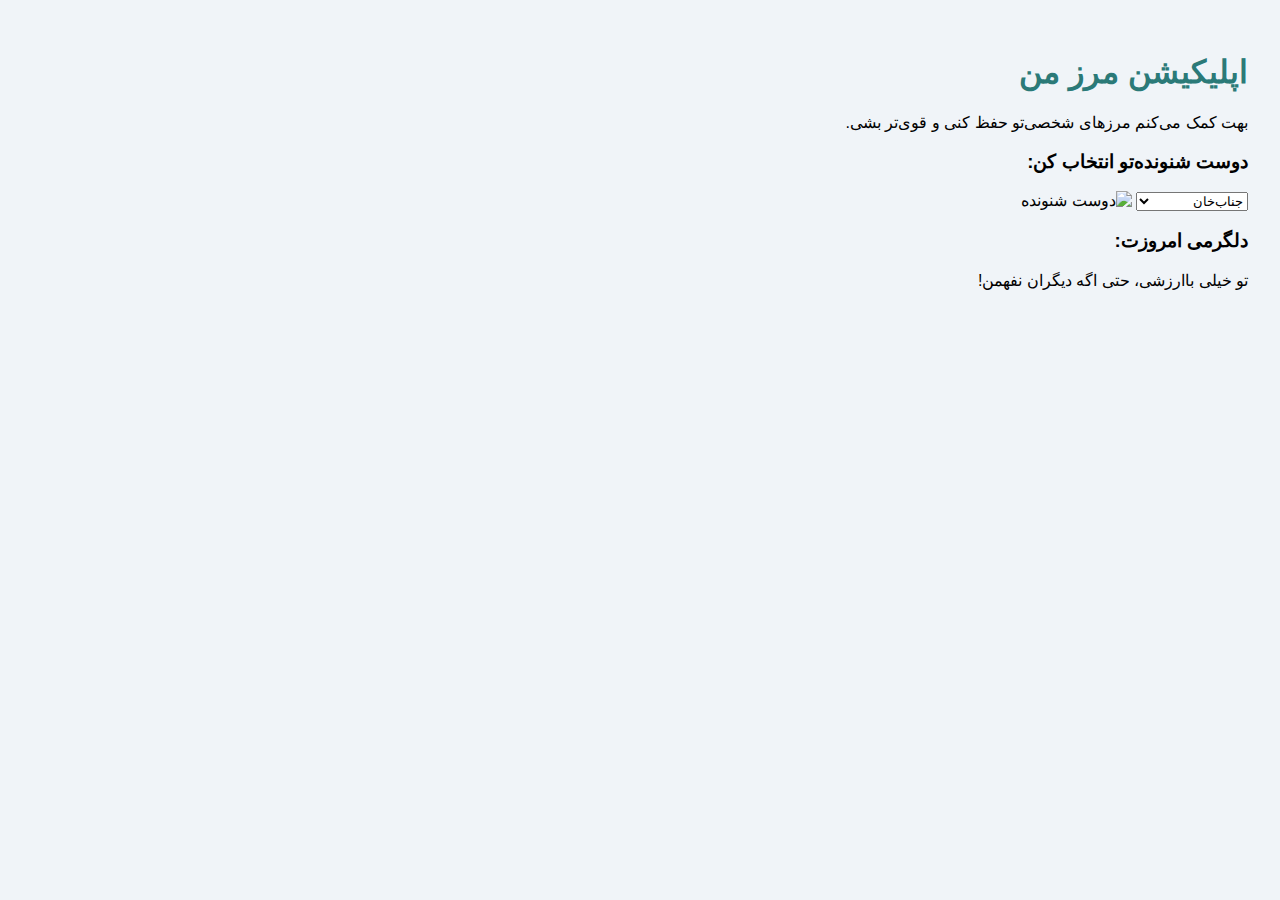
==== index.html @ b68885d4 "Update index.html" ====
<!DOCTYPE html>
<html lang="fa">
<head>
  <meta charset="UTF-8" />
  <meta name="viewport" content="width=device-width, initial-scale=1.0"/>
  <link rel="manifest" href="manifest.json" />
  <link rel="stylesheet" href="style.css" />
  <title>مرز من</title>
</head>
<body>
  <h1>اپلیکیشن مرز من</h1>
  <p>بهت کمک می‌کنم مرزهای شخصی‌تو حفظ کنی و قوی‌تر بشی.</p>

  <div class="friend-box">
    <h3>دوست شنونده‌تو انتخاب کن:</h3>
    <select id="friend-select">
      <option value="jenabkhan.png">جناب‌خان</option>
      <option value="kolahghermezi.png">کلاه قرمزی</option>
      <option value="elsa.png">السا</option>
      <option value="ladybug.png">دختر کفشدوزکی</option>
    </select>
    <img id="friend-image" src="jenabkhan.png" alt="دوست شنونده" />
  </div>

  <div class="encourage-box">
    <h3>دلگرمی امروزت:</h3>
    <p id="quote">تو خیلی باارزشی، حتی اگه دیگران نفهمن!</p>
  </div>

  <script src="app.js"></script>
</body>
</html>
---- style.css ----
body {
  font-family: sans-serif;
  direction: rtl;
  background: #f0f4f8;
  margin: 0;
  padding: 2rem;
}
main {
  background: #fff;
  padding: 1rem;
  border-radius: 1rem;
  box-shadow: 0 0 10px rgba(0,0,0,0.1);
}
h1 {
  color: #2b7a78;
}
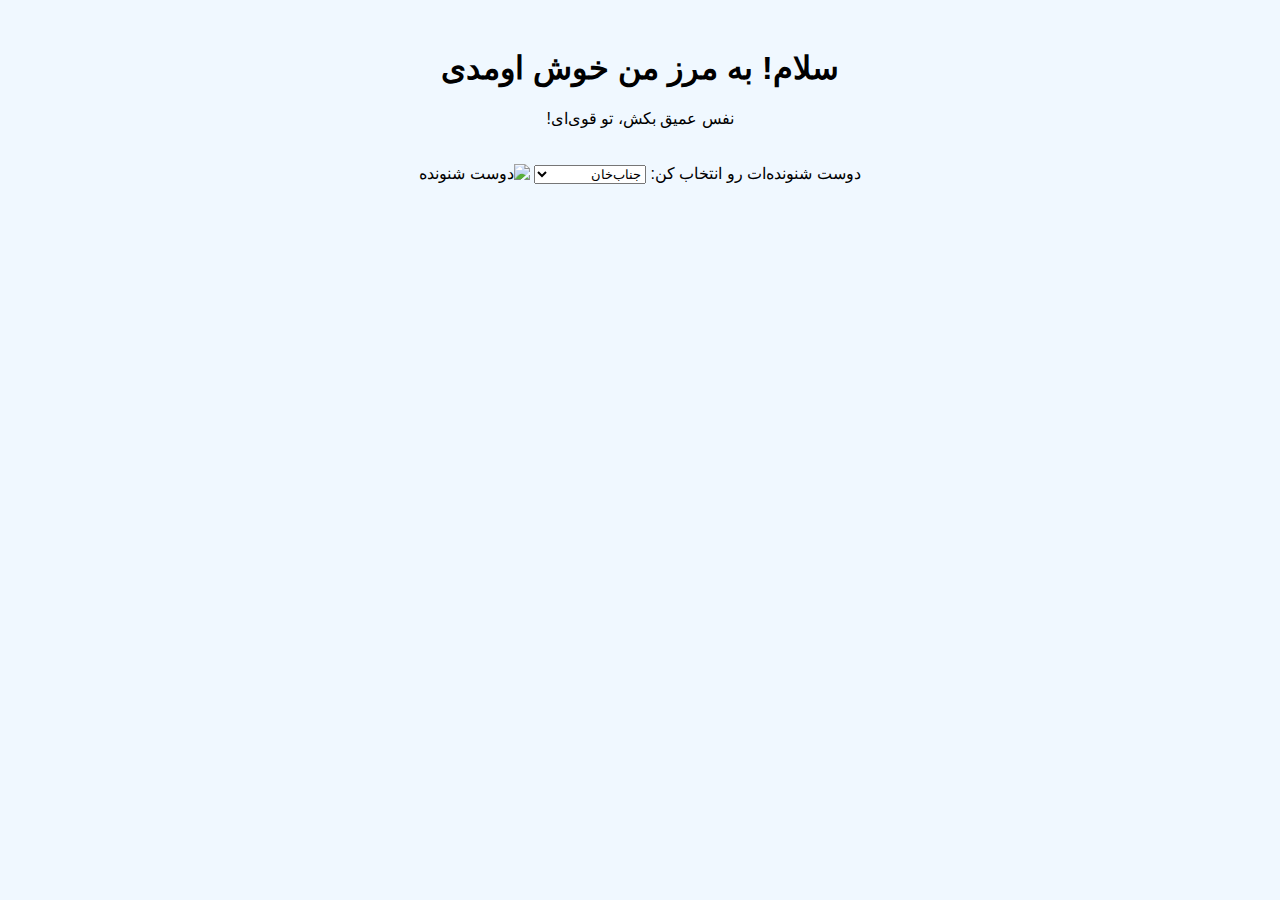
==== commit 97e5a82d: "Add files via upload" ====
--- a/index.html
+++ b/index.html
@@ -1,32 +1,26 @@
+
 <!DOCTYPE html>
 <html lang="fa">
 <head>
-  <meta charset="UTF-8" />
-  <meta name="viewport" content="width=device-width, initial-scale=1.0"/>
-  <link rel="manifest" href="manifest.json" />
-  <link rel="stylesheet" href="style.css" />
-  <title>مرز من</title>
+    <meta charset="UTF-8" />
+    <meta name="viewport" content="width=device-width, initial-scale=1.0" />
+    <link rel="manifest" href="manifest.json" />
+    <link rel="stylesheet" href="style.css" />
+    <title>مرز من</title>
 </head>
 <body>
-  <h1>اپلیکیشن مرز من</h1>
-  <p>بهت کمک می‌کنم مرزهای شخصی‌تو حفظ کنی و قوی‌تر بشی.</p>
-
-  <div class="friend-box">
-    <h3>دوست شنونده‌تو انتخاب کن:</h3>
-    <select id="friend-select">
-      <option value="jenabkhan.png">جناب‌خان</option>
-      <option value="kolahghermezi.png">کلاه قرمزی</option>
-      <option value="elsa.png">السا</option>
-      <option value="ladybug.png">دختر کفشدوزکی</option>
-    </select>
-    <img id="friend-image" src="jenabkhan.png" alt="دوست شنونده" />
-  </div>
-
-  <div class="encourage-box">
-    <h3>دلگرمی امروزت:</h3>
-    <p id="quote">تو خیلی باارزشی، حتی اگه دیگران نفهمن!</p>
-  </div>
-
-  <script src="app.js"></script>
+    <div id="app">
+        <h1>سلام! به مرز من خوش اومدی</h1>
+        <p id="encouragement"></p>
+        <label for="listener">دوست شنونده‌ات رو انتخاب کن:</label>
+        <select id="listener">
+            <option value="jenabkhan">جناب‌خان</option>
+            <option value="kolahghermezi">کلاه‌قرمزی</option>
+            <option value="elsa">السا</option>
+            <option value="ladybug">دختر کفشدوزکی</option>
+        </select>
+        <img id="listener-img" src="img/jenabkhan.png" alt="دوست شنونده" />
+    </div>
+    <script src="main.js"></script>
 </body>
 </html>
--- a/style.css
+++ b/style.css
@@ -1,17 +1,13 @@
 
 body {
-  font-family: sans-serif;
-  direction: rtl;
-  background: #f0f4f8;
-  margin: 0;
-  padding: 2rem;
+    font-family: sans-serif;
+    direction: rtl;
+    text-align: center;
+    background-color: #f0f8ff;
+    padding: 20px;
 }
-main {
-  background: #fff;
-  padding: 1rem;
-  border-radius: 1rem;
-  box-shadow: 0 0 10px rgba(0,0,0,0.1);
+
+#listener-img {
+    width: 150px;
+    margin-top: 20px;
 }
-h1 {
-  color: #2b7a78;
-}
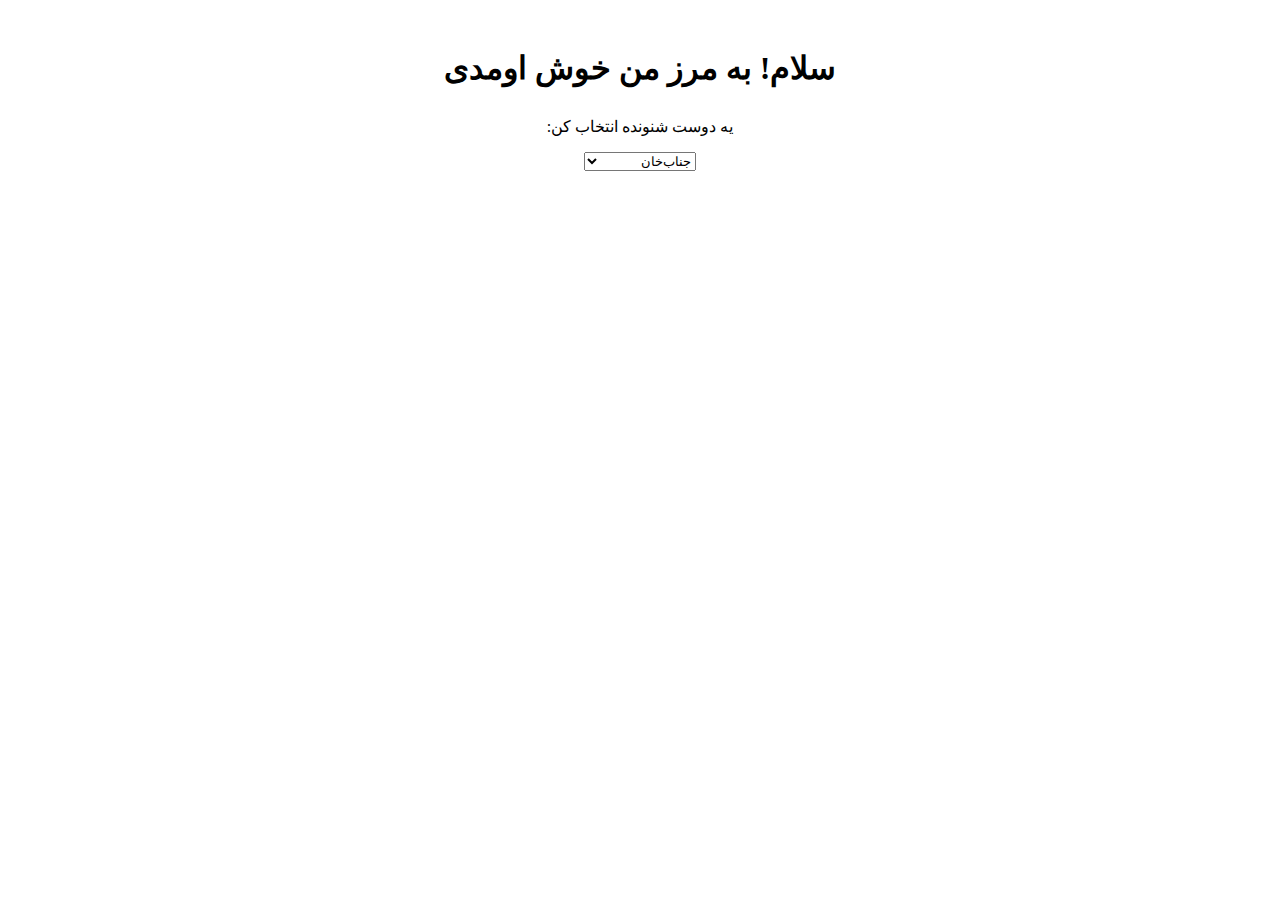
==== commit 07115c6b: "Add files via upload" ====
--- a/index.html
+++ b/index.html
@@ -1,26 +1,24 @@
-
 <!DOCTYPE html>
 <html lang="fa">
 <head>
-    <meta charset="UTF-8" />
-    <meta name="viewport" content="width=device-width, initial-scale=1.0" />
-    <link rel="manifest" href="manifest.json" />
-    <link rel="stylesheet" href="style.css" />
-    <title>مرز من</title>
+  <meta charset="UTF-8" />
+  <meta name="viewport" content="width=device-width, initial-scale=1.0"/>
+  <link rel="manifest" href="manifest.json" />
+  <link rel="stylesheet" href="style.css" />
+  <title>مرز من</title>
 </head>
 <body>
-    <div id="app">
-        <h1>سلام! به مرز من خوش اومدی</h1>
-        <p id="encouragement"></p>
-        <label for="listener">دوست شنونده‌ات رو انتخاب کن:</label>
-        <select id="listener">
-            <option value="jenabkhan">جناب‌خان</option>
-            <option value="kolahghermezi">کلاه‌قرمزی</option>
-            <option value="elsa">السا</option>
-            <option value="ladybug">دختر کفشدوزکی</option>
-        </select>
-        <img id="listener-img" src="img/jenabkhan.png" alt="دوست شنونده" />
-    </div>
-    <script src="main.js"></script>
+  <h1>سلام! به مرز من خوش اومدی</h1>
+  <div id="listener-box">
+    <p>یه دوست شنونده انتخاب کن:</p>
+    <select id="listener-select">
+      <option value="jenabkhan">جناب‌خان</option>
+      <option value="kolahghermezi">کلاه‌قرمزی</option>
+      <option value="elsa">السا</option>
+      <option value="ladybug">دختر کفشدوزکی</option>
+    </select>
+    <div id="listener-image"></div>
+  </div>
+  <script src="app.js"></script>
 </body>
-</html>
+</html>--- a/style.css
+++ b/style.css
@@ -1,13 +1,3 @@
-
-body {
-    font-family: sans-serif;
-    direction: rtl;
-    text-align: center;
-    background-color: #f0f8ff;
-    padding: 20px;
-}
-
-#listener-img {
-    width: 150px;
-    margin-top: 20px;
-}
+body { font-family: Tahoma; direction: rtl; text-align: center; padding: 20px; }
+#listener-box { margin-top: 30px; }
+img { max-width: 200px; margin-top: 10px; }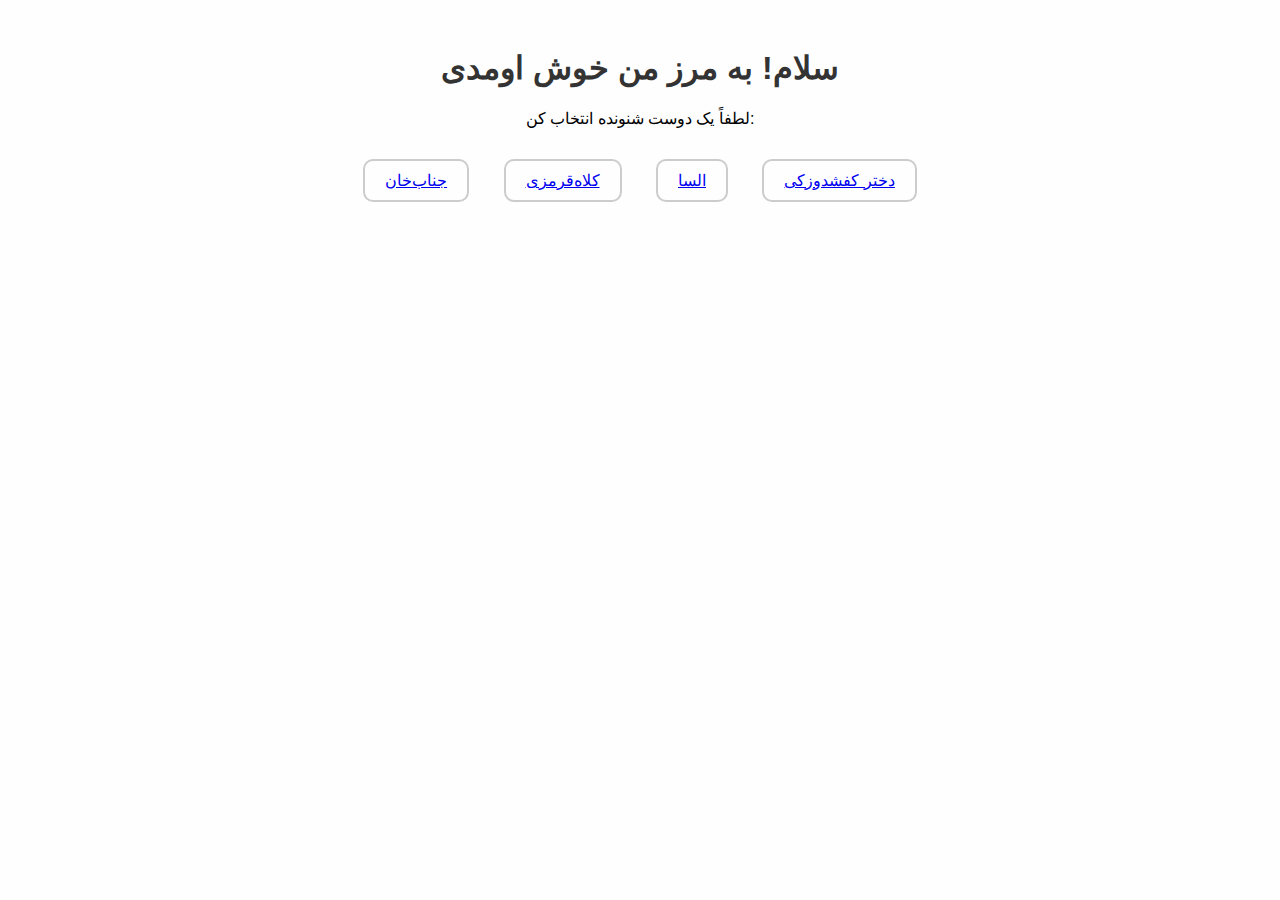
==== commit 79b9926c: "Update index.html" ====
--- a/index.html
+++ b/index.html
@@ -1,24 +1,41 @@
-<!DOCTYPE html>
-<html lang="fa">
+<!-- index.html --><!DOCTYPE html><html lang="fa">
 <head>
   <meta charset="UTF-8" />
-  <meta name="viewport" content="width=device-width, initial-scale=1.0"/>
-  <link rel="manifest" href="manifest.json" />
-  <link rel="stylesheet" href="style.css" />
-  <title>مرز من</title>
+  <meta name="viewport" content="width=device-width, initial-scale=1.0" />
+  <title>مرز من - انتخاب دوست شنونده</title>
+  <style>
+    body {
+      font-family: tahoma, sans-serif;
+      text-align: center;
+      background-color: #fefefe;
+      padding: 20px;
+    }
+    h1 {
+      color: #333;
+    }
+    .character {
+      display: inline-block;
+      margin: 15px;
+      padding: 10px 20px;
+      border: 2px solid #ccc;
+      border-radius: 10px;
+      cursor: pointer;
+      transition: all 0.3s ease;
+    }
+    .character:hover {
+      background-color: #e0f7fa;
+      border-color: #00acc1;
+    }
+  </style>
 </head>
 <body>
   <h1>سلام! به مرز من خوش اومدی</h1>
-  <div id="listener-box">
-    <p>یه دوست شنونده انتخاب کن:</p>
-    <select id="listener-select">
-      <option value="jenabkhan">جناب‌خان</option>
-      <option value="kolahghermezi">کلاه‌قرمزی</option>
-      <option value="elsa">السا</option>
-      <option value="ladybug">دختر کفشدوزکی</option>
-    </select>
-    <div id="listener-image"></div>
+  <p>لطفاً یک دوست شنونده انتخاب کن:</p>
+  <div>
+    <a class="character" href="jenabkhan.html">جناب‌خان</a>
+    <a class="character" href="kolahghermezi.html">کلاه‌قرمزی</a>
+    <a class="character" href="elsa.html">السا</a>
+    <a class="character" href="ladybug.html">دختر کفشدوزکی</a>
   </div>
-  <script src="app.js"></script>
 </body>
-</html>+</html>
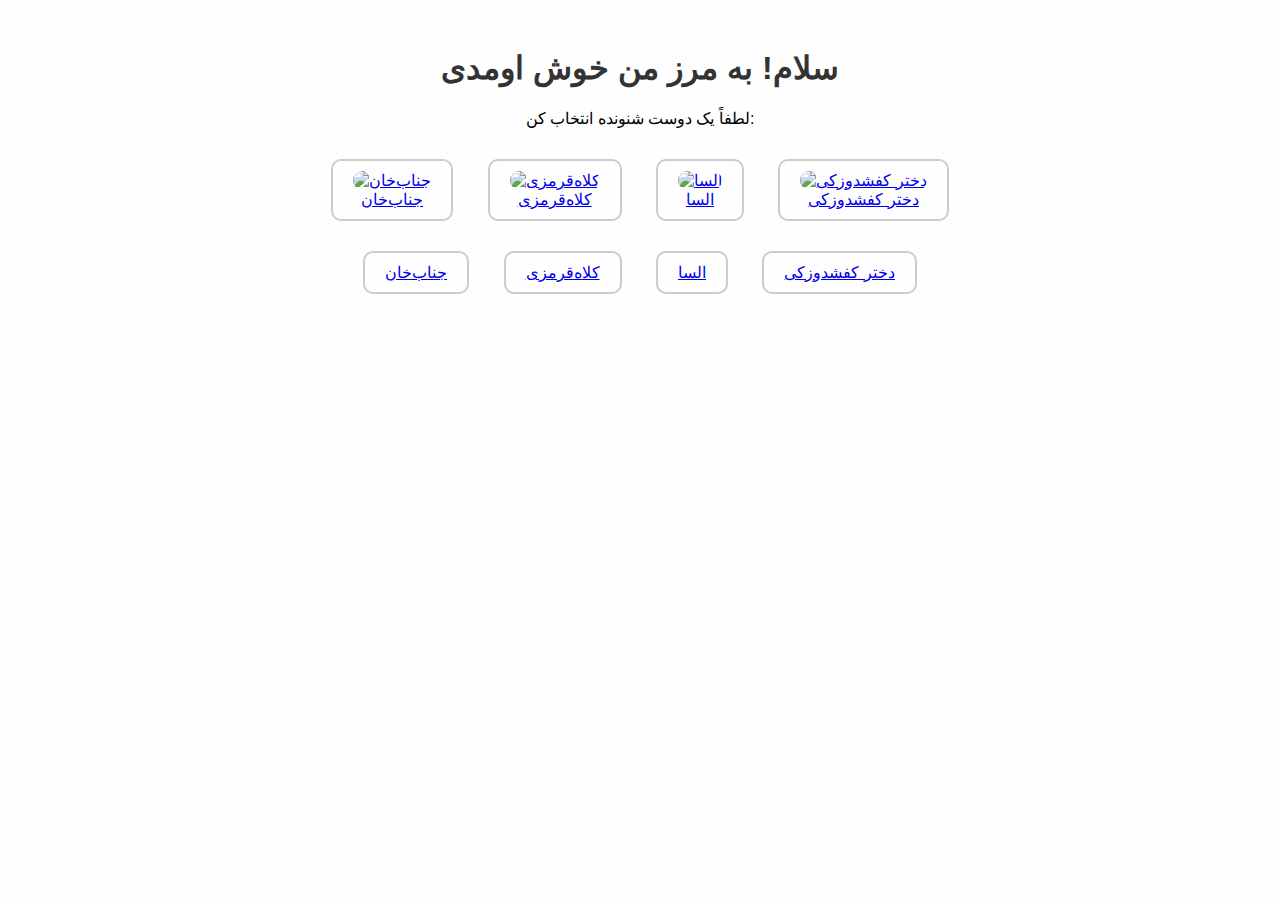
==== commit e9315494: "Update index.html" ====
--- a/index.html
+++ b/index.html
@@ -31,7 +31,24 @@
 <body>
   <h1>سلام! به مرز من خوش اومدی</h1>
   <p>لطفاً یک دوست شنونده انتخاب کن:</p>
-  <div>
+  <div><div>
+  <a class="character" href="jenabkhan.html">
+    <img src="images/jenabkhan.png" alt="جناب‌خان" width="120" style="border-radius: 12px;"><br>
+    جناب‌خان
+  </a>
+  <a class="character" href="kolahghermezi.html">
+    <img src="images/kolahghermezi.png" alt="کلاه‌قرمزی" width="120" style="border-radius: 12px;"><br>
+    کلاه‌قرمزی
+  </a>
+  <a class="character" href="elsa.html">
+    <img src="images/elsa.png" alt="السا" width="120" style="border-radius: 12px;"><br>
+    السا
+  </a>
+  <a class="character" href="ladybug.html">
+    <img src="images/ladybug.png" alt="دختر کفشدوزکی" width="120" style="border-radius: 12px;"><br>
+    دختر کفشدوزکی
+  </a>
+</div>
     <a class="character" href="jenabkhan.html">جناب‌خان</a>
     <a class="character" href="kolahghermezi.html">کلاه‌قرمزی</a>
     <a class="character" href="elsa.html">السا</a>
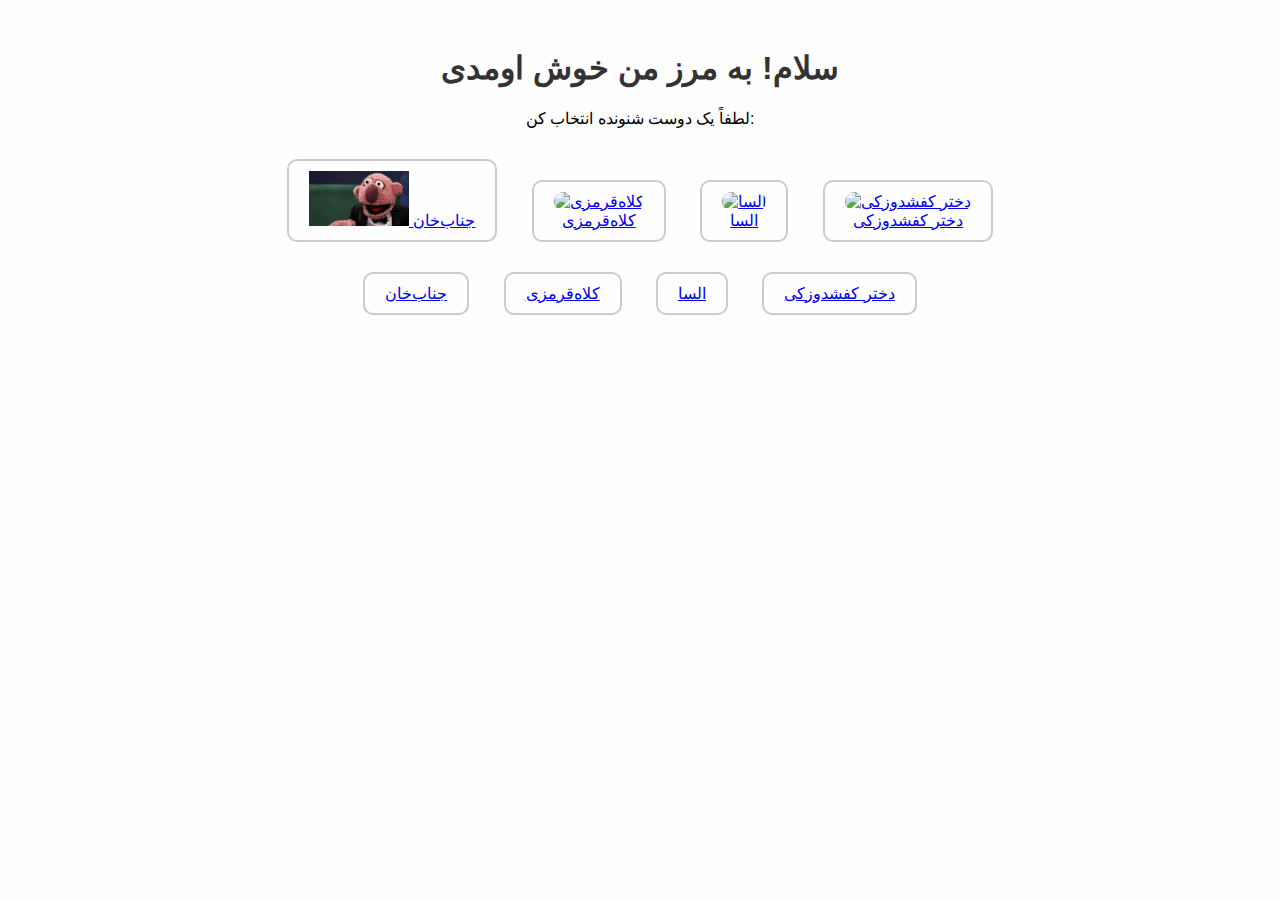
==== commit fb9d6ea8: "Update index.html" ====
--- a/index.html
+++ b/index.html
@@ -33,7 +33,7 @@
   <p>لطفاً یک دوست شنونده انتخاب کن:</p>
   <div><div>
   <a class="character" href="jenabkhan.html">
-    <img src="images/jenabkhan.png" alt="جناب‌خان" width="120" style="border-radius: 12px;"><br>
+    <img src="images/jenabkhan.jpg" alt="تست" width="100">
     جناب‌خان
   </a>
   <a class="character" href="kolahghermezi.html">
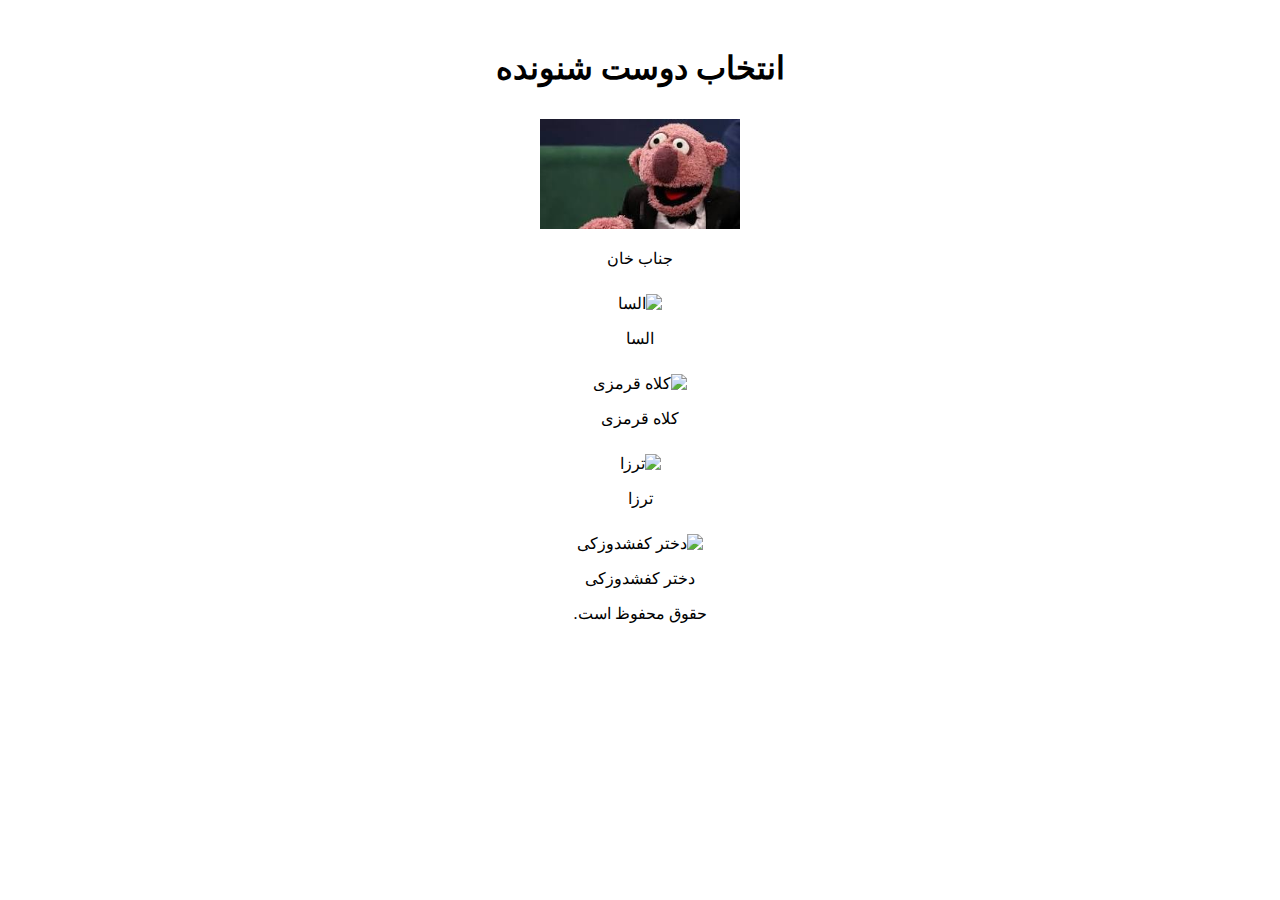
==== commit b6116122: "Update index.html" ====
--- a/index.html
+++ b/index.html
@@ -1,58 +1,41 @@
-<!-- index.html --><!DOCTYPE html><html lang="fa">
+<!DOCTYPE html>
+<html lang="fa">
 <head>
-  <meta charset="UTF-8" />
-  <meta name="viewport" content="width=device-width, initial-scale=1.0" />
-  <title>مرز من - انتخاب دوست شنونده</title>
-  <style>
-    body {
-      font-family: tahoma, sans-serif;
-      text-align: center;
-      background-color: #fefefe;
-      padding: 20px;
-    }
-    h1 {
-      color: #333;
-    }
-    .character {
-      display: inline-block;
-      margin: 15px;
-      padding: 10px 20px;
-      border: 2px solid #ccc;
-      border-radius: 10px;
-      cursor: pointer;
-      transition: all 0.3s ease;
-    }
-    .character:hover {
-      background-color: #e0f7fa;
-      border-color: #00acc1;
-    }
-  </style>
+  <meta charset="UTF-8">
+  <meta name="viewport" content="width=device-width, initial-scale=1.0">
+  <title>مرز من</title>
+  <link rel="stylesheet" href="style.css">
 </head>
 <body>
-  <h1>سلام! به مرز من خوش اومدی</h1>
-  <p>لطفاً یک دوست شنونده انتخاب کن:</p>
-  <div><div>
-  <a class="character" href="jenabkhan.html">
-    <img src="images/jenabkhan.jpg" alt="تست" width="100">
-    جناب‌خان
-  </a>
-  <a class="character" href="kolahghermezi.html">
-    <img src="images/kolahghermezi.png" alt="کلاه‌قرمزی" width="120" style="border-radius: 12px;"><br>
-    کلاه‌قرمزی
-  </a>
-  <a class="character" href="elsa.html">
-    <img src="images/elsa.png" alt="السا" width="120" style="border-radius: 12px;"><br>
-    السا
-  </a>
-  <a class="character" href="ladybug.html">
-    <img src="images/ladybug.png" alt="دختر کفشدوزکی" width="120" style="border-radius: 12px;"><br>
-    دختر کفشدوزکی
-  </a>
-</div>
-    <a class="character" href="jenabkhan.html">جناب‌خان</a>
-    <a class="character" href="kolahghermezi.html">کلاه‌قرمزی</a>
-    <a class="character" href="elsa.html">السا</a>
-    <a class="character" href="ladybug.html">دختر کفشدوزکی</a>
+  <header>
+    <h1>انتخاب دوست شنونده</h1>
+  </header>
+  
+  <div class="gallery">
+    <div class="image-container">
+      <img src="images/jenabkhan.jpg" alt="جناب خان" class="image">
+      <p class="image-caption">جناب خان</p>
+    </div>
+    <div class="image-container">
+      <img src="images/elsa.jpg" alt="السا" class="image">
+      <p class="image-caption">السا</p>
+    </div>
+    <div class="image-container">
+      <img src="images/kalaghghoromzi.jpg" alt="کلاه قرمزی" class="image">
+      <p class="image-caption">کلاه قرمزی</p>
+    </div>
+    <div class="image-container">
+      <img src="images/teresa.jpg" alt="ترزا" class="image">
+      <p class="image-caption">ترزا</p>
+    </div>
+    <div class="image-container">
+      <img src="images/dokhtarkafshdozki.jpg" alt="دختر کفشدوزکی" class="image">
+      <p class="image-caption">دختر کفشدوزکی</p>
+    </div>
   </div>
+
+  <footer>
+    <p>حقوق محفوظ است.</p>
+  </footer>
 </body>
 </html>
--- a/style.css
+++ b/style.css
@@ -0,0 +1,84 @@
+.hidden {
+  display: none;
+}
+
+#messageContainer {
+  position: fixed;
+  top: 0;
+  left: 0;
+  width: 100%;
+  height: 100%;
+  background: rgba(255,255,255,0.8);
+  display: flex;
+  justify-content: center;
+  align-items: center;
+  z-index: 999;
+}
+
+.message-ball {
+  width: 150px;
+  height: 150px;
+  border-radius: 50%;
+  background: radial-gradient(circle at center, #ff69b4, #ff1493);
+  display: flex;
+  justify-content: center;
+  align-items: center;
+  animation: pop 1.2s ease-out forwards;
+  position: relative;
+}
+
+.message-text {
+  font-size: 24px;
+  color: white;
+  font-weight: bold;
+  opacity: 0;
+  animation: showText 2s ease-in forwards;
+  animation-delay: 1.2s;
+  text-align: center;
+  padding: 10px;
+}
+
+@keyframes pop {
+  0% {
+    transform: scale(0.5);
+    opacity: 0.6;
+  }
+  70% {
+    transform: scale(1.4);
+    opacity: 1;
+  }
+  100% {
+    transform: scale(1);
+  }
+}
+
+@keyframes showText {
+  to {
+    opacity: 1;
+  }
+}
+body { font-family: Tahoma; direction: rtl; text-align: center; padding: 20px; }
+#listener-box { margin-top: 30px; }
+img { max-width: 200px; margin-top: 10px; }
+.message-buttons {
+  margin-top: 20px;
+  display: flex;
+  flex-direction: column;
+  gap: 10px;
+  align-items: center;
+}
+
+.message-buttons button {
+  font-size: 18px;
+  padding: 10px 20px;
+  border-radius: 12px;
+  background-color: #ff69b4;
+  border: none;
+  color: white;
+  cursor: pointer;
+  transition: transform 0.2s;
+}
+
+.message-buttons button:hover {
+  transform: scale(1.05);
+}
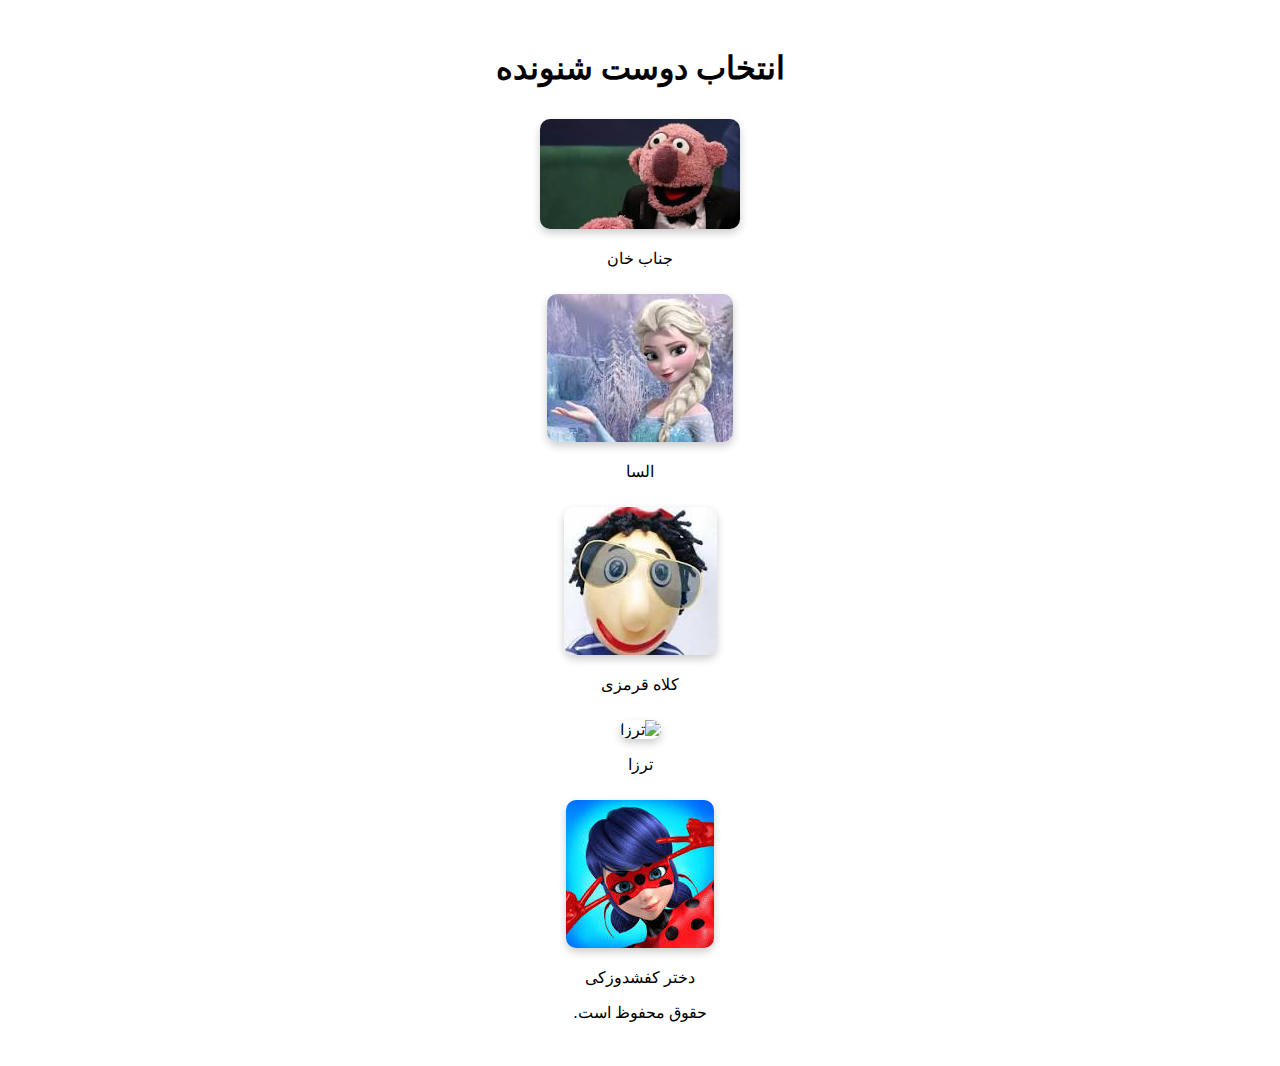
==== commit fefdd576: "Update index.html" ====
--- a/index.html
+++ b/index.html
@@ -21,7 +21,7 @@
       <p class="image-caption">السا</p>
     </div>
     <div class="image-container">
-      <img src="images/kalaghghoromzi.jpg" alt="کلاه قرمزی" class="image">
+      <img src="images/kolahghermezi.jpg" alt="کلاه قرمزی" class="image">
       <p class="image-caption">کلاه قرمزی</p>
     </div>
     <div class="image-container">
@@ -29,7 +29,7 @@
       <p class="image-caption">ترزا</p>
     </div>
     <div class="image-container">
-      <img src="images/dokhtarkafshdozki.jpg" alt="دختر کفشدوزکی" class="image">
+      <img src="images/ladybug.jpg" alt="دختر کفشدوزکی" class="image">
       <p class="image-caption">دختر کفشدوزکی</p>
     </div>
   </div>
--- a/style.css
+++ b/style.css
@@ -1,7 +1,17 @@
+/* استایل‌های عمومی */
+body {
+  font-family: Tahoma;
+  direction: rtl;
+  text-align: center;
+  padding: 20px;
+}
+
+/* مخفی کردن عناصر */
 .hidden {
   display: none;
 }
 
+/* تنظیمات پیام */
 #messageContainer {
   position: fixed;
   top: 0;
@@ -38,6 +48,7 @@
   padding: 10px;
 }
 
+/* انیمیشن‌ها */
 @keyframes pop {
   0% {
     transform: scale(0.5);
@@ -57,9 +68,19 @@
     opacity: 1;
   }
 }
-body { font-family: Tahoma; direction: rtl; text-align: center; padding: 20px; }
-#listener-box { margin-top: 30px; }
-img { max-width: 200px; margin-top: 10px; }
+
+/* استایل‌های گالری شخصیت‌ها */
+#listener-box {
+  margin-top: 30px;
+}
+
+img {
+  max-width: 200px;
+  margin-top: 10px;
+  border-radius: 10px;
+  box-shadow: 0 4px 8px rgba(0, 0, 0, 0.2);
+}
+
 .message-buttons {
   margin-top: 20px;
   display: flex;
